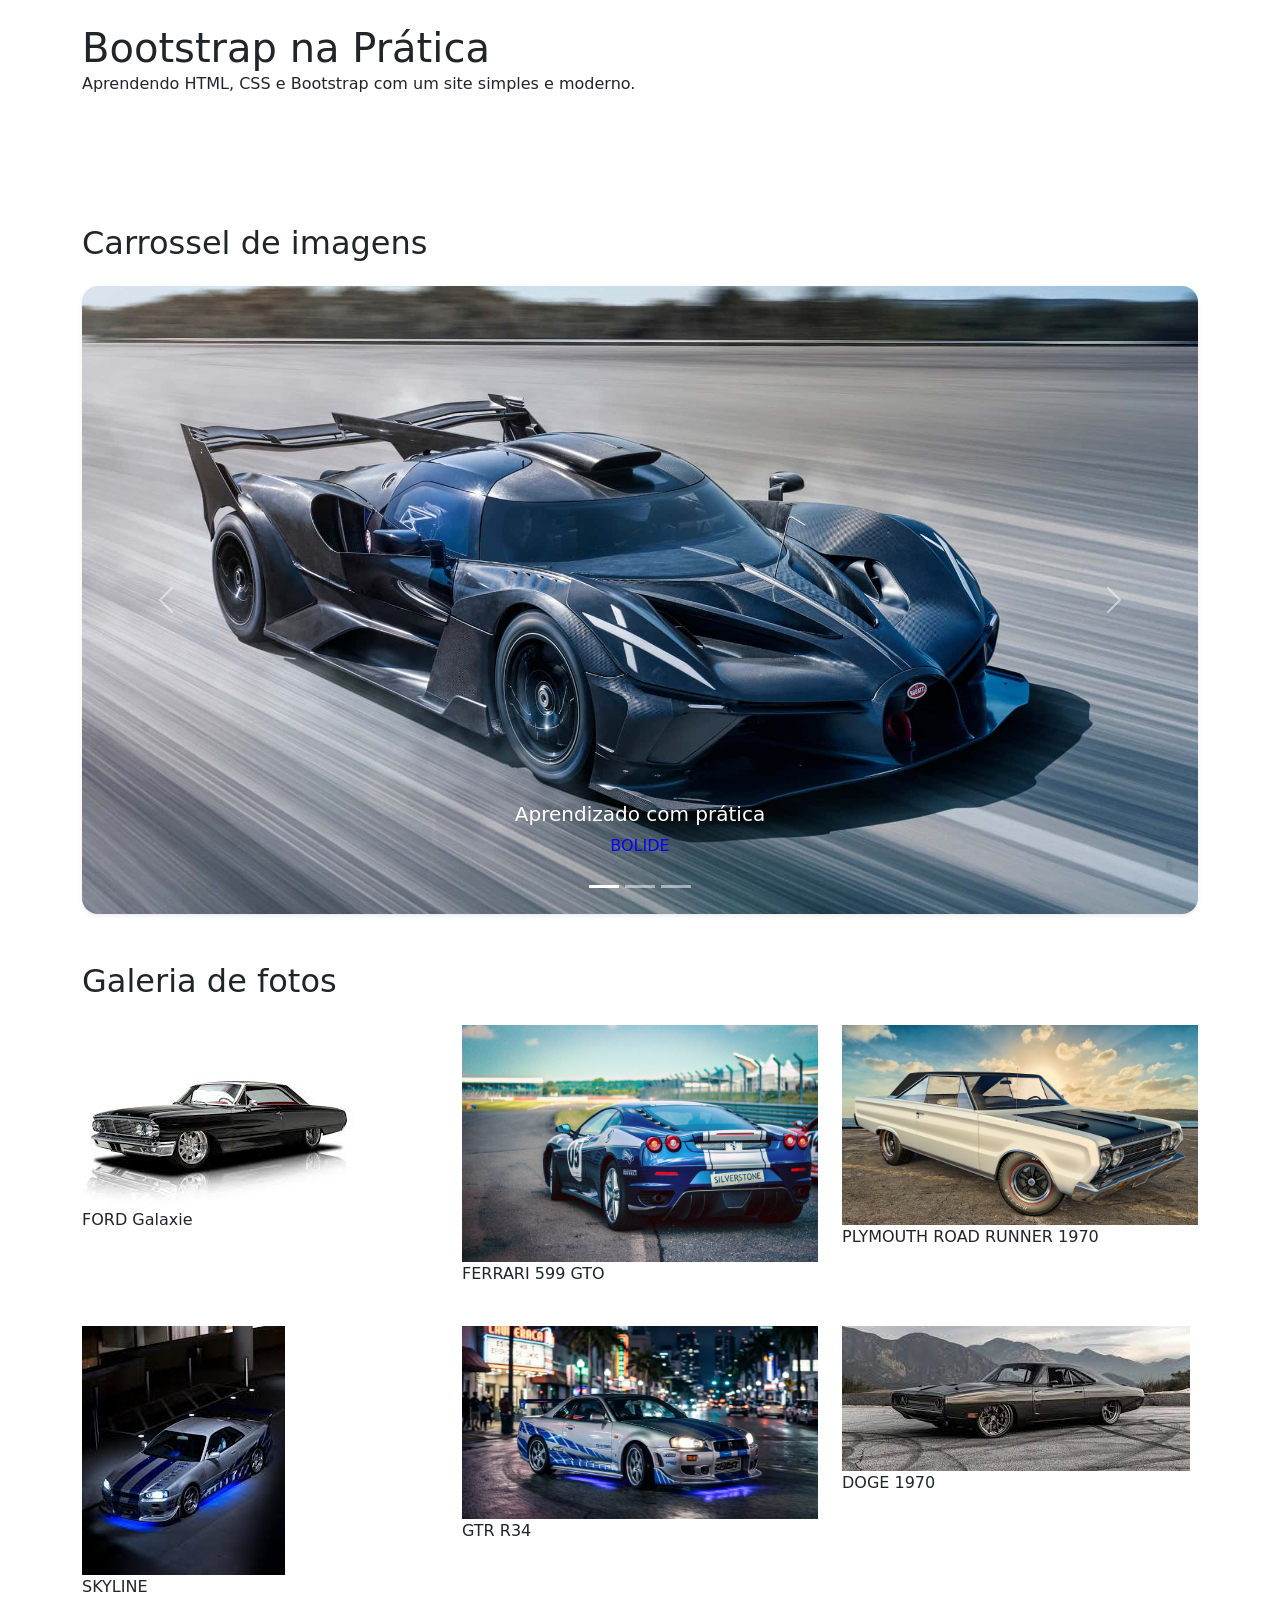
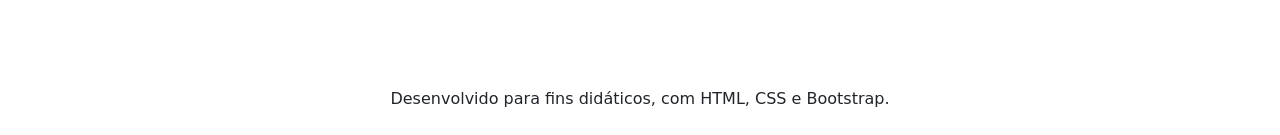
==== rafel/index.html @ 6666f146 "rafael" ====
<!DOCTYPE html>
<html lang="pt-BR">
<head>
  <meta charset="UTF-8">
  <meta name="viewport" content="width=device-width, initial-scale=1.0">
  <title>Bootstrap na Prática</title>

  <link rel="preconnect" href="https://fonts.googleapis.com">
  <link rel="preconnect" href="https://fonts.gstatic.com" crossorigin>
  <link href="https://fonts.googleapis.com/css2?family=Inter:wght@400;600;700&display=swap" rel="stylesheet">

  <link
    href="https://cdn.jsdelivr.net/npm/bootstrap@5.3.3/dist/css/bootstrap.min.css"
    rel="stylesheet"
  >

  <link rel="stylesheet" href="css/style.css">
</head>
<body>

  <header class="topo">
    <div class="container py-4">
      <h1 class="m-0">Bootstrap na Prática</h1>
      <p class="m-0">Aprendendo HTML, CSS e Bootstrap com um site simples e moderno.</p>
    </div>
  </header>

  <nav class="navbar navbar-expand-lg navbar-dark menu-principal">
    <div class="container">
      <a class="navbar-brand fw-bold" href="index.html">Meu Site</a>

      <button class="navbar-toggler" type="button" data-bs-toggle="collapse" data-bs-target="#menuNavegacao" aria-controls="menuNavegacao" aria-expanded="false" aria-label="Alternar navegação">
        <span class="navbar-toggler-icon"></span>
      </button>

      <div class="collapse navbar-collapse" id="menuNavegacao">
        <ul class="navbar-nav ms-auto">
          <li class="nav-item">
            <a class="nav-link active" href="index.html">Início</a>
          </li>
          <li class="nav-item">
            <a class="nav-link" href="produtos.html">Produtos</a>
          </li>
          <li class="nav-item">
            <a class="nav-link" href="contato.html">Contato</a>
          </li>
        </ul>
      </div>
    </div>
  </nav>

  <main class="container my-5">

    <section class="mb-5">
      <h2 class="titulo-secao mb-4">Carrossel de imagens</h2>

      <div id="carrosselPrincipal" class="carousel slide shadow-sm rounded-4 overflow-hidden" data-bs-ride="carousel">
        <div class="carousel-indicators">
          <button type="button" data-bs-target="#carrosselPrincipal" data-bs-slide-to="0" class="active" aria-current="true" aria-label="Slide 1"></button>
          <button type="button" data-bs-target="#carrosselPrincipal" data-bs-slide-to="1" aria-label="Slide 2"></button>
          <button type="button" data-bs-target="#carrosselPrincipal" data-bs-slide-to="2" aria-label="Slide 3"></button>
        </div>

        <div class="carousel-inner">
          <div class="carousel-item active">
            <img src="BOLIDE.jpg" class="d-block w-100 imagem-carrossel" alt="Imagem 1">
            <div class="carousel-caption d-none d-md-block">
              <h5>Aprendizado com prática</h5>
              <p style="color: rgb(6, 2, 255);">BOLIDE</p>
            </div>
          </div>

          <div class="carousel-item">
            <img src="OMEGA.jpg" class="d-block w-100 imagem-carrossel" alt="Imagem 2">
            <div class="carousel-caption d-none d-md-block">
              <h5>Layout responsivo</h5>
              <p style="color: rgb(6, 2, 255);">OMEGÃO</p>
            </div>
          </div>

          <div class="carousel-item">
            <img src="FORD LANDAU.jpg" class="d-block w-100 imagem-carrossel" alt="Imagem 3">
            <div class="carousel-caption d-none d-md-block">
              <h5>Interface moderna</h5>
              <p style="color: rgb(6, 2, 255);">FORD LANDAU </p>
            </div>
          </div>
        </div>

        <button class="carousel-control-prev" type="button" data-bs-target="#carrosselPrincipal" data-bs-slide="prev">
          <span class="carousel-control-prev-icon" aria-hidden="true"></span>
          <span class="visually-hidden">Anterior</span>
        </button>

        <button class="carousel-control-next" type="button" data-bs-target="#carrosselPrincipal" data-bs-slide="next">
          <span class="carousel-control-next-icon" aria-hidden="true"></span>
          <span class="visually-hidden">Próximo</span>
        </button>
      </div>
    </section>

    <section>
      <h2 class="titulo-secao mb-4">Galeria de fotos</h2>

      <div class="row g-4">
        <div class="col-sm-6 col-lg-4">
          <figure class="card-galeria">
            <img src="Galaxie.jpg" alt="Foto" class="img-fluid">
            <figcaption>FORD Galaxie</figcaption>
          </figure>
        </div>

        <div class="col-sm-6 col-lg-4">
          <figure class="card-galeria">
            <img src="up-free-car-race-438467_1920.jpg" alt="Foto" class="img-fluid">
            <figcaption>FERRARI 599 GTO</figcaption>
          </figure>
        </div>

        <div class="col-sm-6 col-lg-4">
          <figure class="card-galeria">
            <img src="samcurry-plymouth-796441_1920.jpg" alt="Foto" class="img-fluid">
            <figcaption>PLYMOUTH ROAD RUNNER 1970</figcaption>
          </figure>
        </div>

        <div class="col-sm-6 col-lg-4">
          <figure class="card-galeria">
            <img src="imgbraia.jpg" alt="Foto" class="img-fluid">
            <figcaption>SKYLINE </figcaption>
          </figure>
        </div>

        <div class="col-sm-6 col-lg-4">
          <figure class="card-galeria">
            <img src="skyline-do-brian-gtr-r34-rua-noturna-neon-Syo9MNNl8OGpqxcC.avif" alt="Foto" class="img-fluid">
            <figcaption>GTR R34</figcaption>
          </figure>
        </div>

        <div class="col-sm-6 col-lg-4">
          <figure class="card-galeria">
            <img src="Doge70.jpg" alt="Foto" class="img-fluid">
            <figcaption>DOGE 1970</figcaption>
          </figure>
        </div>
      </div>
    </section>

  </main>

  <footer class="rodape">
    <div class="container py-4 text-center">
      <p class="m-0">Desenvolvido para fins didáticos, com HTML, CSS e Bootstrap.</p>
    </div>
  </footer>

  <script src="https://cdn.jsdelivr.net/npm/bootstrap@5.3.3/dist/js/bootstrap.bundle.min.js"></script>
</body>
</html>
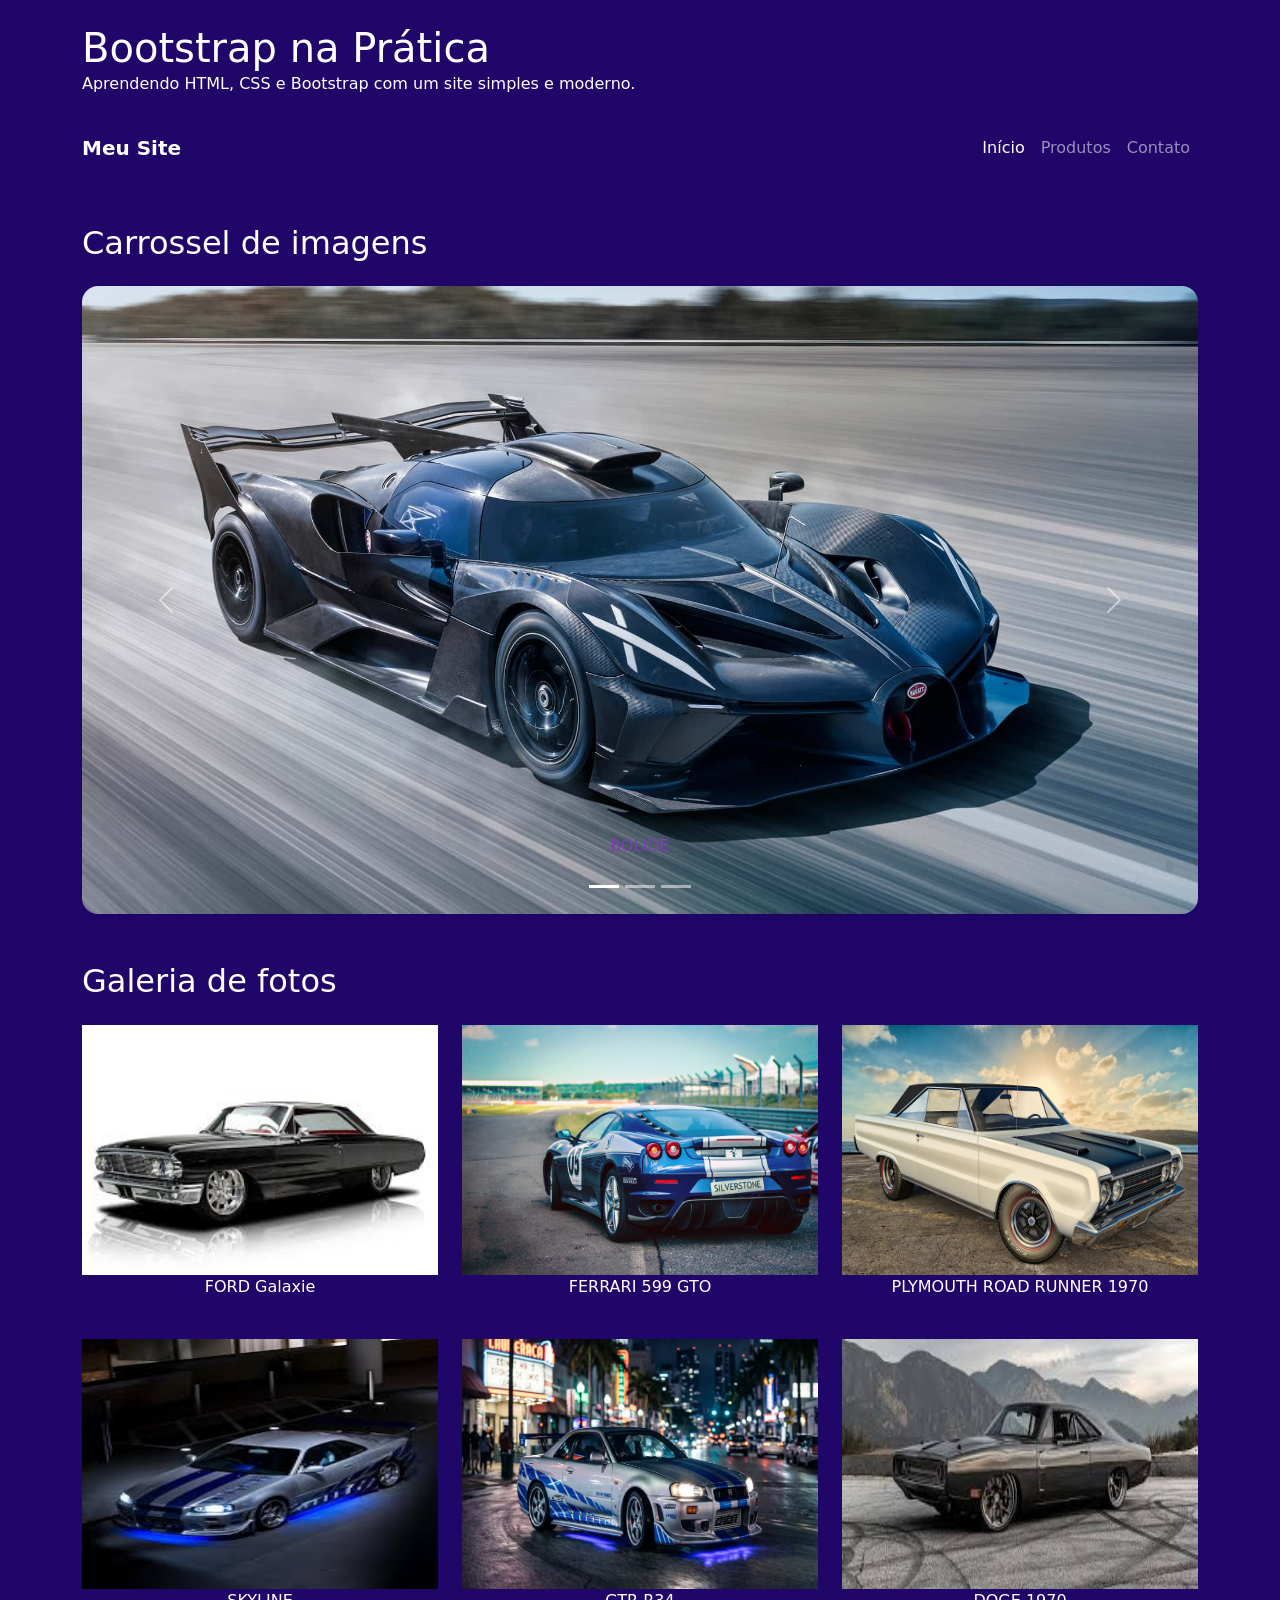
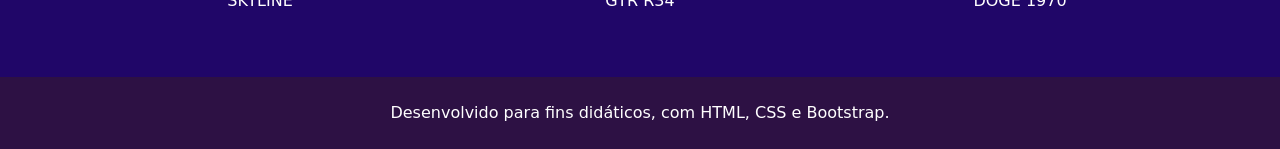
==== commit d831144c: "rafael" ====
--- a/rafel/index.html
+++ b/rafel/index.html
@@ -1,5 +1,6 @@
 <!DOCTYPE html>
 <html lang="pt-BR">
+
 <head>
   <meta charset="UTF-8">
   <meta name="viewport" content="width=device-width, initial-scale=1.0">
@@ -9,14 +10,13 @@
   <link rel="preconnect" href="https://fonts.gstatic.com" crossorigin>
   <link href="https://fonts.googleapis.com/css2?family=Inter:wght@400;600;700&display=swap" rel="stylesheet">
 
-  <link
-    href="https://cdn.jsdelivr.net/npm/bootstrap@5.3.3/dist/css/bootstrap.min.css"
-    rel="stylesheet"
-  >
+  <link href="https://cdn.jsdelivr.net/npm/bootstrap@5.3.3/dist/css/bootstrap.min.css" rel="stylesheet">
 
   <link rel="stylesheet" href="css/style.css">
 </head>
-<body>
+
+<body class="bg-backgroud">
+
 
   <header class="topo">
     <div class="container py-4">
@@ -29,7 +29,8 @@
     <div class="container">
       <a class="navbar-brand fw-bold" href="index.html">Meu Site</a>
 
-      <button class="navbar-toggler" type="button" data-bs-toggle="collapse" data-bs-target="#menuNavegacao" aria-controls="menuNavegacao" aria-expanded="false" aria-label="Alternar navegação">
+      <button class="navbar-toggler" type="button" data-bs-toggle="collapse" data-bs-target="#menuNavegacao"
+        aria-controls="menuNavegacao" aria-expanded="false" aria-label="Alternar navegação">
         <span class="navbar-toggler-icon"></span>
       </button>
 
@@ -39,7 +40,7 @@
             <a class="nav-link active" href="index.html">Início</a>
           </li>
           <li class="nav-item">
-            <a class="nav-link" href="produtos.html">Produtos</a>
+            <a class="nav-link" href="produto.html">Produtos</a>
           </li>
           <li class="nav-item">
             <a class="nav-link" href="contato.html">Contato</a>
@@ -56,7 +57,8 @@
 
       <div id="carrosselPrincipal" class="carousel slide shadow-sm rounded-4 overflow-hidden" data-bs-ride="carousel">
         <div class="carousel-indicators">
-          <button type="button" data-bs-target="#carrosselPrincipal" data-bs-slide-to="0" class="active" aria-current="true" aria-label="Slide 1"></button>
+          <button type="button" data-bs-target="#carrosselPrincipal" data-bs-slide-to="0" class="active"
+            aria-current="true" aria-label="Slide 1"></button>
           <button type="button" data-bs-target="#carrosselPrincipal" data-bs-slide-to="1" aria-label="Slide 2"></button>
           <button type="button" data-bs-target="#carrosselPrincipal" data-bs-slide-to="2" aria-label="Slide 3"></button>
         </div>
@@ -65,24 +67,23 @@
           <div class="carousel-item active">
             <img src="BOLIDE.jpg" class="d-block w-100 imagem-carrossel" alt="Imagem 1">
             <div class="carousel-caption d-none d-md-block">
-              <h5>Aprendizado com prática</h5>
-              <p style="color: rgb(6, 2, 255);">BOLIDE</p>
+
+              <p ">BOLIDE</p>
             </div>
           </div>
 
           <div class="carousel-item">
             <img src="OMEGA.jpg" class="d-block w-100 imagem-carrossel" alt="Imagem 2">
             <div class="carousel-caption d-none d-md-block">
-              <h5>Layout responsivo</h5>
-              <p style="color: rgb(6, 2, 255);">OMEGÃO</p>
+           
+              <p>OMEGÃO</p>
             </div>
           </div>
 
           <div class="carousel-item">
             <img src="FORD LANDAU.jpg" class="d-block w-100 imagem-carrossel" alt="Imagem 3">
             <div class="carousel-caption d-none d-md-block">
-              <h5>Interface moderna</h5>
-              <p style="color: rgb(6, 2, 255);">FORD LANDAU </p>
+              <p>FORD LANDAU </p>
             </div>
           </div>
         </div>
@@ -147,6 +148,7 @@
       </div>
     </section>
 
+    
   </main>
 
   <footer class="rodape">
@@ -157,4 +159,5 @@
 
   <script src="https://cdn.jsdelivr.net/npm/bootstrap@5.3.3/dist/js/bootstrap.bundle.min.js"></script>
 </body>
+
 </html>
--- a/rafel/css/style.css
+++ b/rafel/css/style.css
@@ -0,0 +1,32 @@
+.bg-backgroud {
+    background-color: #200668;
+}
+
+p {
+    color: rgb(255, 255, 255);
+}
+
+.card-galeria figcaption {
+    color: #fff !important;
+    text-align: center;
+}
+
+.img-fluid {
+    width: 500px;
+    height: 250px;
+}
+
+h2 {
+    color: #fff ;
+}
+.topo h1{
+   color: #fff !important;
+}
+
+.d-none p{
+     color: #813db9 ;
+}
+
+footer{
+    background-color: #2d1144;
+}
